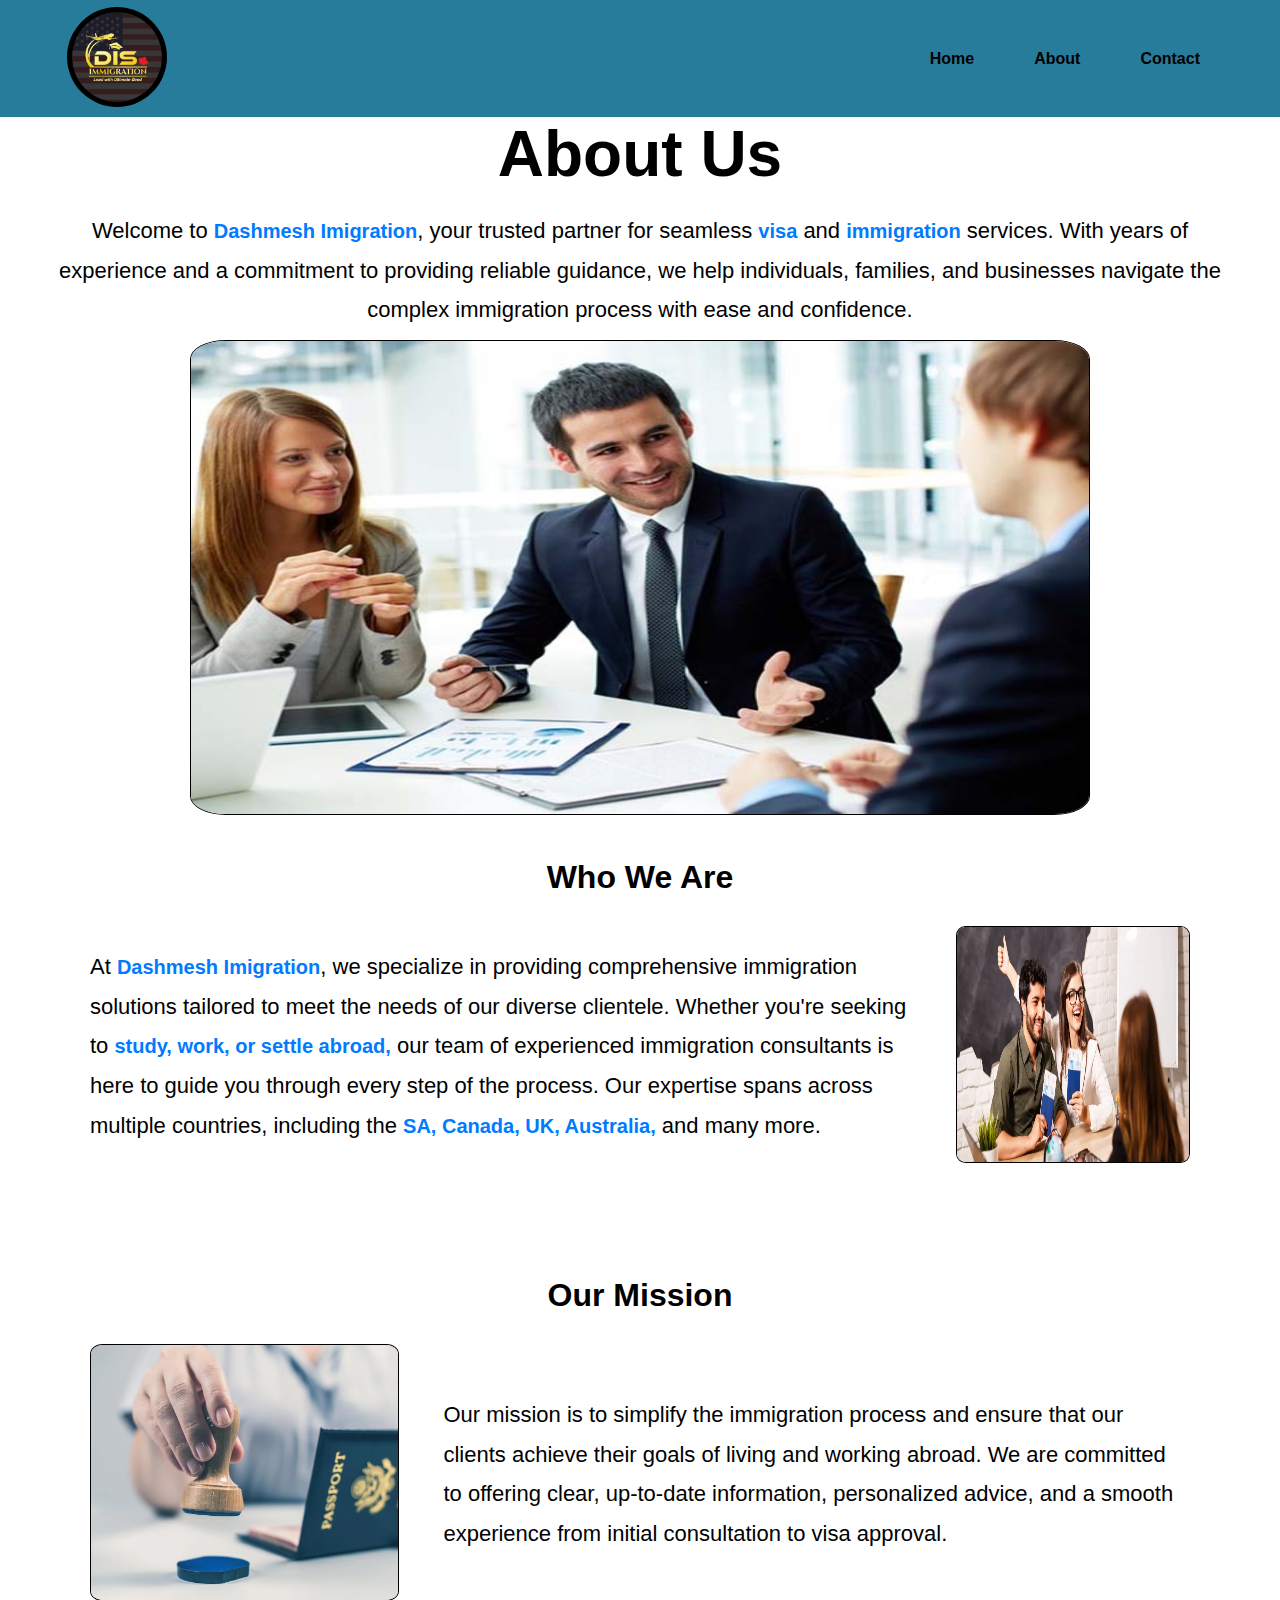
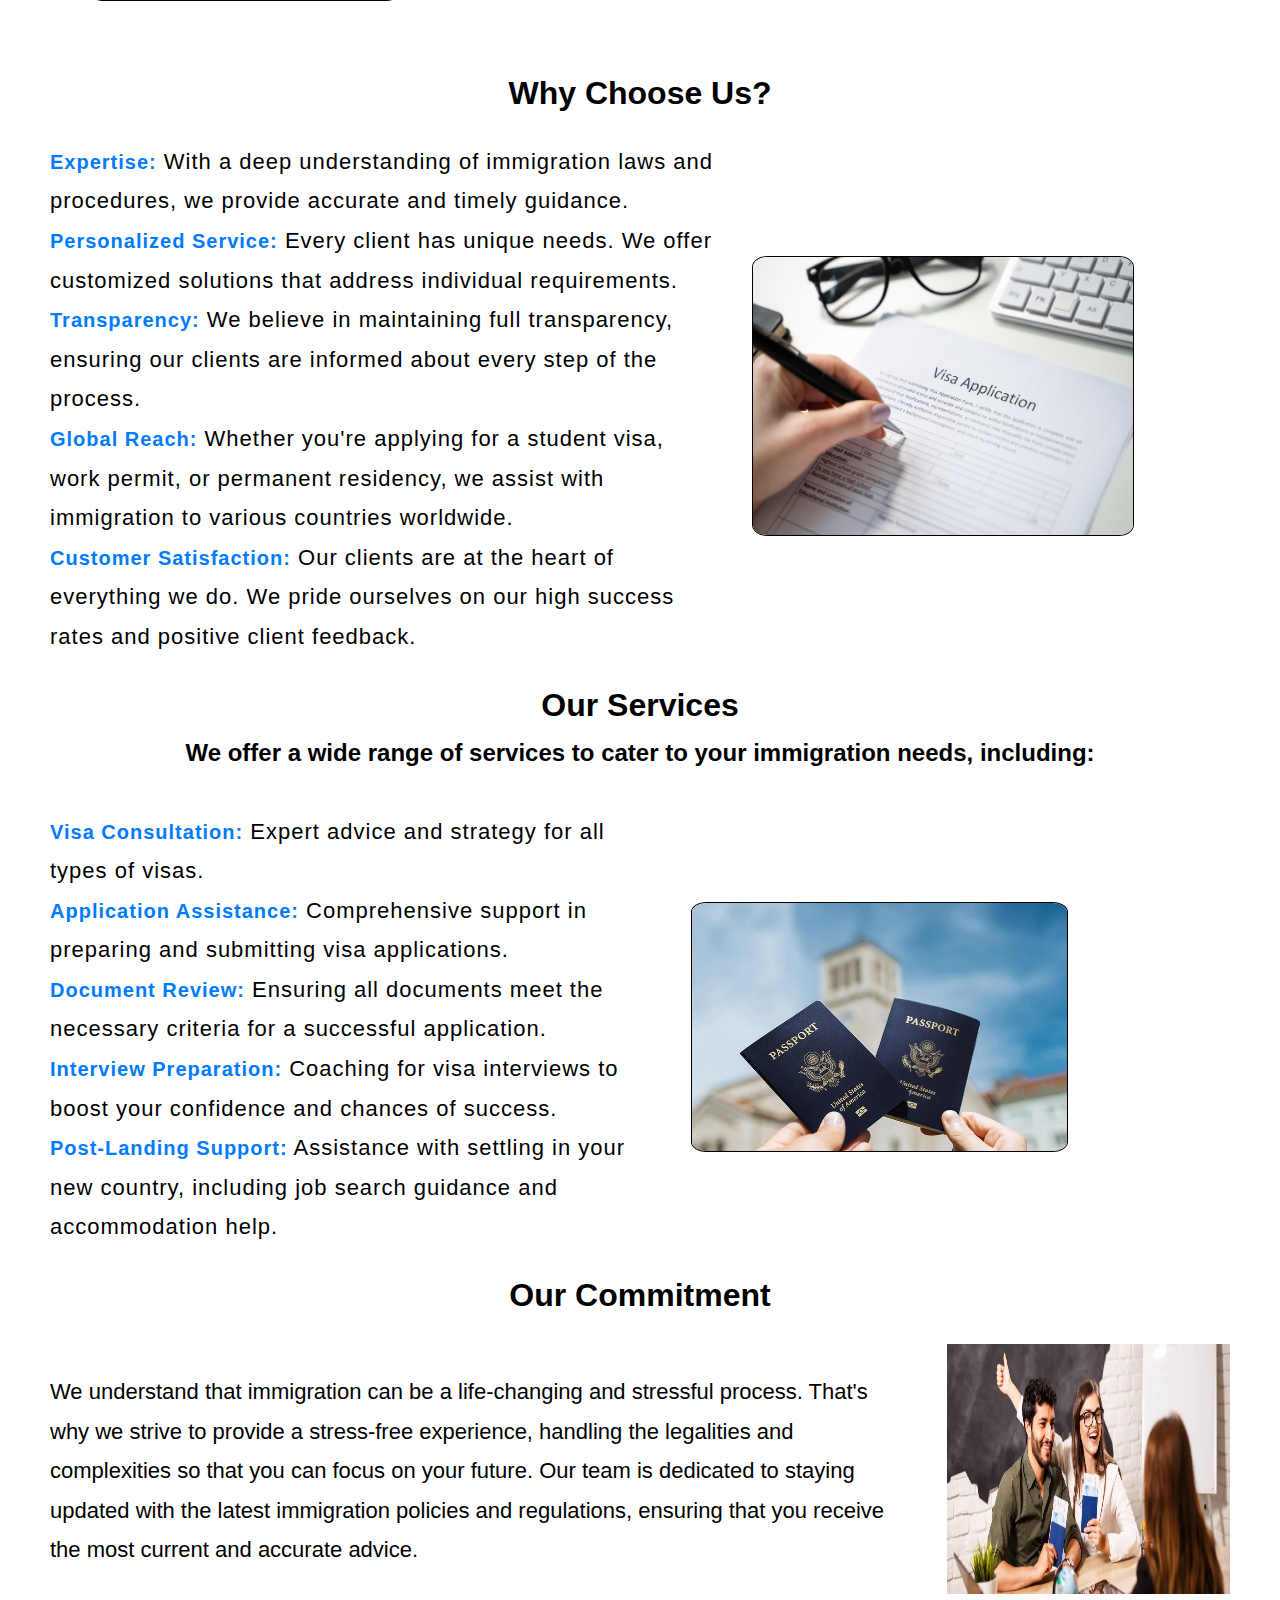
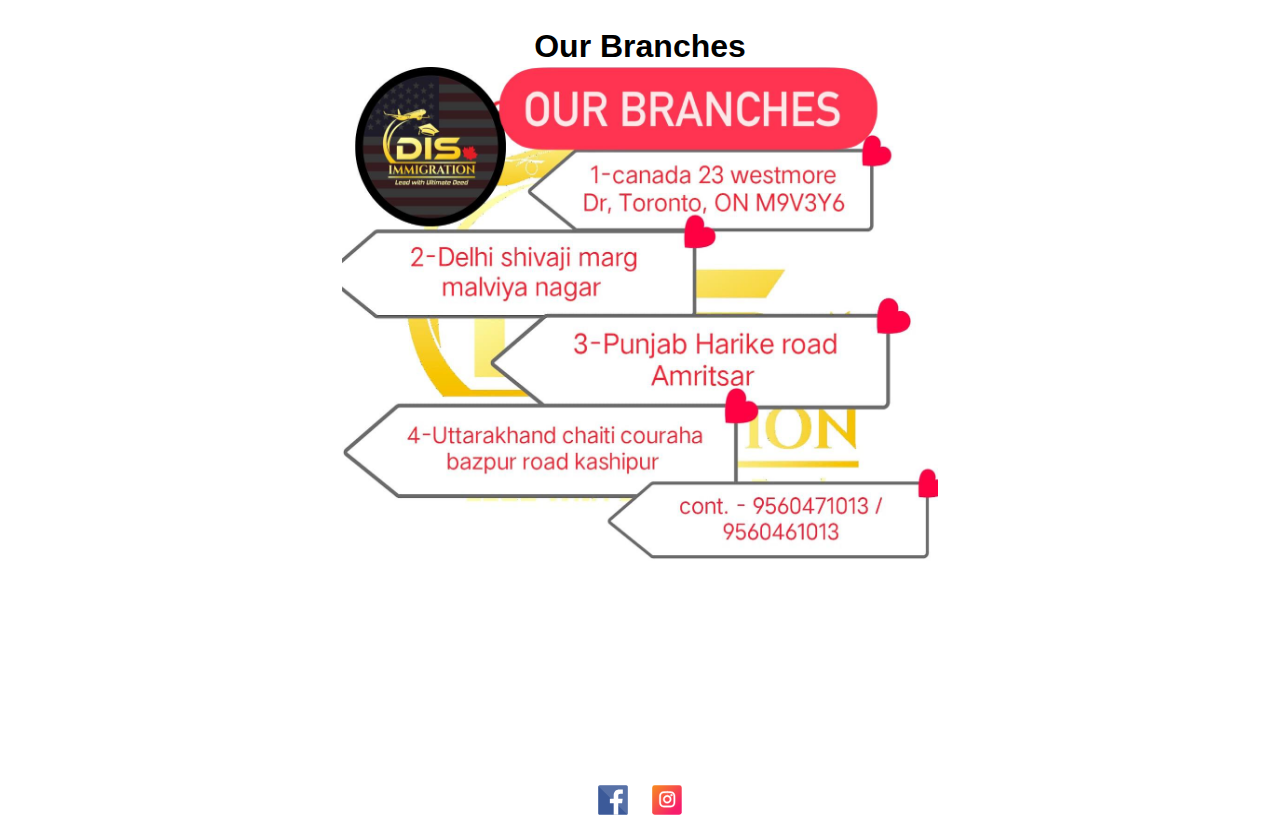
==== about.html @ 20d59159 "dis code to remote" ====
<!DOCTYPE html>
<html lang="en">
<head>
    <meta charset="UTF-8">
    <meta name="viewport" content="width=device-width, initial-scale=1.0">
    <title>About</title>
  <link rel="stylesheet" href="styles.css">
</head>
<body>
    <div class="navouter">
    
        <header class="sticky bgcolor">
            <nav class="navbar-about">
               <div class="nav-container">
               <div class="logo">
                   <img src="assets/images/DIS.jpeg" alt="DIS" height="100" width="100">
               </div>
   
               <div class="list-items">
                   <ul>
                       <li><a href="/index.html">Home</a></li>
                       <li><a href="/about.html">About</a></li>
                       <li><a href="/contact.html">Contact</a></li>
                   </ul>
               </div>
           </div>
            </nav>
           </header>
        </div>
           <div class="about-container">
    <main class="flexbox about-main" >
        <!-- about section statrt -->
        <section class="about-section flexbox">
            <div class="heading">
            <h1>About Us</h1>
        </div>
          <div class="about-p"> 
          <p>Welcome to <strong>Dashmesh Imigration</strong>, your trusted partner for seamless <strong>visa</strong> and <strong>immigration</strong> services. With years of experience and a commitment to providing reliable guidance, we help individuals, families, and businesses navigate the complex immigration process with ease and confidence.</p>
        </div>
        <div class="about-img">
          <img src="assets/images/aboutus.jpg" alt="">
        </div>
        </section>
        <!-- about section ends -->

        <section class="who-we-are flexbox p-width ">
            <div class="heading">
            <h2>Who We Are</h2>
        </div>
            <div class="about-sections-flex padding-section-divs">
            <div class="who-we-are-p"><p>At <strong>Dashmesh Imigration</strong>, we specialize in providing comprehensive immigration solutions tailored to meet the needs of our diverse clientele. Whether you're seeking to <strong>study, work, or settle abroad,</strong> our team of experienced immigration consultants is here to guide you through every step of the process. Our expertise spans across multiple countries, including the <strong>SA, Canada, UK, Australia,</strong> and many more.</p>
            </div>
             <div class="who we-are-img wd"><img src="assets/images/Immigration-Visa.webp" alt="Immigration"></div>
            </div>
        </section>

        <section class=" mission-section flexbox p-width ">
            <div class="heading">
           <h2>Our Mission</h2>
        </div>
           <div class="ourmission-section-flex padding-section-divs">
           <div class="mission-p"><p>Our mission is to simplify the immigration process and ensure that our clients achieve their goals of living and working abroad. We are committed to offering clear, up-to-date information, personalized advice, and a smooth experience from initial consultation to visa approval.</p></div> 
           <div class="mission-img wd"><img src="assets/images/visa-stamp.webp" alt="">
           </div>
        </div>

        </section>

        <section class="why-choose-section flexbox ">
            <div class="heading">
           <h2> Why Choose Us?</h2>
        </div>
           <div class="about-sections-flex padding-section-divs">
           <div class="list"><ul><li><strong>Expertise:</strong> With a deep understanding of immigration laws and procedures, we provide accurate and timely guidance.</li>
           <li><strong>Personalized Service:</strong> Every client has unique needs. We offer customized solutions that address individual requirements.</li>
           <li><strong>Transparency:</strong> We believe in maintaining full transparency, ensuring our clients are informed about every step of the process.</li>
           <li><strong>Global Reach:</strong> Whether you're applying for a student visa, work permit, or permanent residency, we assist with immigration to various countries worldwide.</li>
           <li><strong>Customer Satisfaction:</strong> Our clients are at the heart of everything we do. We pride ourselves on our high success rates and positive client feedback.</li></ul></div>
           <div class="choose-us-img wd">
           <img src="assets/images/visa-appication.jpg" alt="">
        </div>
        </div>
        </section>

        <section class=" services-section flexbox ul-width">
          <div class="heading">
            <h2>Our Services</h2>
        </div>
        <div class="heading2">
            <h3>We offer a wide range of services to cater to your immigration needs, including:</h3>
        </div>
        <div class="about-sections-flex padding-section-divs">
        <div class="list-2">
            <ul><li><strong>Visa Consultation:</strong> Expert advice and strategy for all types of visas.</li>
            <li><strong>Application Assistance:</strong> Comprehensive support in preparing and submitting visa applications.</li>
            <li><strong>Document Review:</strong> Ensuring all documents meet the necessary criteria for a successful application.</li>
            <li><strong>Interview Preparation:</strong> Coaching for visa interviews to boost your confidence and chances of success.</li>
            <li> <strong>Post-Landing Support:</strong> Assistance with settling in your new country, including job search guidance and accommodation help.</li></ul>
        </div>
        <div class="services-img wd">
            <img src="assets/images/visas2.jpeg" alt="">
        </div>
    </div>
        </section>

        <section class="commitment-section flexbox p-width">
            <div class="heading">
            <h2>Our Commitment</h2>
            </div>
            <div class="about-sections-flex padding-section-divs">
            <div class="commintment-p">
            <p>We understand that immigration can be a life-changing and stressful process. That's why we strive to provide a stress-free experience, handling the legalities and complexities so that you can focus on your future. Our team is dedicated to staying updated with the latest immigration policies and regulations, ensuring that you receive the most current and accurate advice.</p>
        </div>
        <div class="commitment-img wd">
            <img src="assets/images/Immigration-Visa.webp" alt="">
        </div>
    </div>
        </section>

        <section class="branches-section ">
            <h2>Our Branches</h2>
            <img src="assets/images/WhatsApp Image 2024-10-06 at 23.50.35.jpeg" alt="">
        </section>

    </main>
</div>
    <footer class="footer-aboutus">
        <section><h3>Contact us</h3>
            <ul><li>Phone: 7980345674</li>
            <li>Email:dashmesh4imigration@gmail.com</li>
            <li>Address: near Chaiti chauraha, Bazpur road, Kashipur</li></ul></section>
        <section>
            <h3>Follow Us</h3>
             <p>Stay connected on social media for the latest updates and success stories:</p>
             <div>
                <img src="assets/images/facebook.svg" alt="Facebook" height="30" width="30">
                <img src="assets/images/instagram.svg" alt="Instagram" height="30" width="30">
             </div>
        </section>
        

    </footer>

    <script src="/script.js"></script>
</body>
</html>
---- styles.css ----
/* Global Styles */
* {
    margin: 0;
    padding: 0;
    box-sizing: border-box;
    font-family: 'Arial', sans-serif;
    overflow-x: hidden;
}


body::before {
    content: '';
    position: absolute;
    top: 0;
    left: 0;
    right: 0;
    bottom: 0;
 
    z-index: -1;
    /* filter: brightness(0.5); */
    filter: contrast(0.5);

}

.before::before, .intro-section::before{
    content: '';
    position: absolute;
    top: 0;
    left: 0;
    right: 0;
    bottom: 0;
   background-color: rgba(255,255,255,0.3);
   z-index: 1;
   filter: brightness(0.5);
   
}
.logo{
    padding: 7px;
}
.list-items li{
    overflow-y: hidden;
}
.navbar-about{
    display: flex;
  justify-content: center;
  align-items: center;
  overflow-y: hidden;
  /* border-bottom: 1px solid #ddd; */
  height: 13vh;
  /* background-color: #fff;
     */

   
}
header {
    position: sticky;
    top: 0;
    z-index: 1000;
    background-color: #fff; /* Ensures visibility */
    box-shadow: 0 2px 5px rgba(0, 0, 0, 0.1); /* Optional: shadow effect */
}
header img {
    border-radius: 50%;
}
.list-items{
    z-index: 2;
}
nav ul {
    display: flex;
    gap: 20px;
    list-style-type: none;
}

nav ul li a {
    text-decoration: none;
    color: black;
    font-weight: bold;
    padding: 10px 20px;
    border-radius: 5px;
    transition: background-color 0.3s ease;
}

nav ul li a:hover {
    background-color: #f9fafb;
}
.about-img{
    width: 75%;
}
/* Mobile Menu Toggle (Hamburger Menu) */
.hamburger {
    display: none;
    flex-direction: column;
    cursor: pointer;
}

.hamburger div {
    width: 25px;
    height: 3px;
    background-color: black;
    margin: 4px;
}

@media (max-width: 768px) {
    nav ul {
        display: none;
        flex-direction: column;
        position: absolute;
        top: 70px;
        right: 0;
        
        width: 100%;
        text-align: center;
    }
#nav-menu li{
    margin: 12px;
}
   header{
    transition: all 0.7s ease-out;
    height: 14vh;
   }
    nav ul.active {
        display: block;
        height: 112px;
        margin-top: 60px;
    }

    .hamburger {
        display: block;
     
        /* padding: 10px; */
        z-index: 2;
        position: relative;
        left: 38%;
        
    }
    .nav-h{
        height: 31vh;
    }
}

/* Main Content Styles */
main {
   
    
    /* background-color: white; */
    color: black
}

h1 {
    font-size: 4rem;
    margin-bottom: 10px;
    color: black
}

h3 {
    margin: 15px 0;
    color: black
}

p {
    font-size: 22px;
    line-height: 1.8;
    color: black
}
.bgcolor{
    background-color: #287c9b;;
}
strong {
    color: #2980b9;
}
/* .sticky{
    position: sticky;
    top: 0%;
    z-index: 1000;

} */
.about-main{
    z-index: 1;
}
/* Carousel Styles */
.carousel-container {
    position: relative;
    width: 70%; /* Ensures the carousel container spans the full width */
    height: 500px;  
    overflow: hidden;
    margin: auto;
    z-index: 1;
}
.slide{
    width: 82%;
    height: 90%;
    position: absolute;
    transition: 1s;
}

.carousel-container img{
    width: 100%;
    height: 100%;
    object-fit: cover; /* Ensures the image fills the container without distortion */

}
/* .container{
    
    
} */
 
 .countries-section img{
width: 100%;
 }
.about-container{
    max-width: 1200px;
    margin: auto;
    overflow: hidden;
    
}
/* Footer Styles */
.footer-aboutus{
    
    color: rgb(255, 255, 255);
    padding: 20px;
    text-align: center;
   
    background: url('/images/footerimage.jpg');
}

.footer-home{
    color: rgb(252, 252, 252);
    padding: 20px;
    text-align: center;
}


.list-2 ul{
    line-height: 1.8;
    letter-spacing: 1px;
    font-size: 22px;
}
footer ul {
    list-style-type: none;
    padding: 0;
}
.location iframe{
    
        height: 200px;
        width: 300px;
        border: 1px solid white;
        border-radius: 4%;
    
}
footer h3 {
    margin-bottom: 10px;
    color: white;
}
footer p{
    color: white;
}

footer div img {
    margin: 0 10px;
    cursor: pointer;
    transition: transform 0.3s ease;
}
.list ul{
    line-height: 1.8;
    letter-spacing: 1px;
    font-size: 22px;
}
footer div img:hover {
    transform: scale(1.2);
}

/* Responsiveness */
@media (max-width: 1200px) {
    h1 {
        font-size: 3rem;
    }
    h2{
        font-size: 2rem;
    }
    .auto-typed2{
        font-size: 1.5rem;
    }
.intro-section h3{
    font-size: 2rem;
}
    .carousel-container {
   height: 400px;
   width: 60%;
    }
}
@media (max-width: 650px) {
    .branches-img img {
         height: auto !important;
        width: 100% !important;
        
    }
    .branches-img{
        max-width: 85%;
    }
    
}
@media (max-width:1000px) {
    .ready-section-img {
        MAX-WIDTH: 80%;
    }
    .countries-section-img{
        max-width: 80%;
    }
    .countries-list {
        flex-wrap: wrap;
    }
    .intro-container p{
        padding: 0px 12px;
    }

    .container-flex {
    flex-wrap: wrap;
    }
    .about-img{
        width: 75%;;
    }
    .about-section img {
        height: 450px;
        width: 100%;
        border: 1px solid black;
        border-radius: 4%;
    }
    .wd {
        max-width: 62%;
        width: 100%;
        height: 43vh;
        overflow: hidden;
    }
    /* .who-we-are img {
        height: 100%;
        width: 100%;
    } */
    .mission-section img {
        height: 350px !important;
        width: 100%  !important;
    }
    .why-choose-section div img {
        height: 100% !important;
        width: 100% !important;
    }
    .services-section img {
        height: 360px !important;
        width: 100% !important;
    }
    .padding-section-divs {
        padding: 30px 60px;
    }
    .about-sections-flex{
        flex-wrap: wrap;
    }
    .ourmission-section-flex{
        flex-wrap: wrap;
    }
    .who-we-are img {
        height:100%  !important;
        width: 100% !important;
        
    }
    .section-ready {
        padding: 20px 20px !important;
    }
    .countries-section {
        padding: 20px 20px !important;
    }
    .section-ready img{
        height: auto !important;
    }
}
@media (max-width: 890px) {
    h1 {
        font-size: 3rem;
    }
   .auto-typed2{
    font-size: 1.8rem;
   }
   .intro-section h3 {
        font-size: 2rem;
    }
   .carousel-container{
    width: 65%;
    height: 350px;
   }
    

    .carousel img {
        height: 200px;
    }
}
@media (max-width: 700px) {
    .wd {
        max-width: 85%;
    }
    .about-img {
        width: 95%;
    }
    
    h1 {
        font-size: 2rem;
    }
   .auto-typed2{
    font-size: 1.2rem;
   }
  .intro-section h3 {
        font-size: 1.3rem;
    }
    .carousel-container{
        width: 80%;
        height: 325px;
    }
}
@media (max-width: 480px) {
    header img {
        height: 80px;
        width: 80px;
    }
    .wd {
        max-width: 100%;
    }
    footer div img {
        height: 25px;
        width: 25px;
    }
    .carousel-container{
        width: 95%;
        height: 300px;
    }
    .why-choose-section div img {
        height: 100% !important;
        width: 100% !important;
    }
    .mission-section img {
        height: 100% !important;
        width: 100% !important;
    }
    .about-img {
        width: 94%;
    }
}
header{
    position: relative;
    z-index: 2;
   
    width: 100%;
}







h3 {
    font-size: 1.5rem;
    color: black;
    margin-bottom: 15px;
    text-align: center;
}

strong {
    font-size: 1.25rem;
    color: #007bff;
}
.coursel-section{
    display: flex;
    flex-direction: column;
    align-items: center;
    justify-content: center;
    margin-top: 4%;
}

/* Intro Section */
.intro-section {
    text-align: center;
    padding: 60px 20px;
    height: 90vh;
   position: relative;
   z-index: 2;
    border-bottom: 3px solid #007bff;
}

.intro-section h3 {
    
    color: black;
}

.coursel-section p{
    text-align: center;
   
}
.intro-container img{
    height: 400px;
    width: 300px;
}

.flex-section{
    display: flex;
    flex-direction: column;
    justify-content: space-evenly;
    align-items: center;
    
}
.section-ready{
    padding: 60px 20px;
}
/* Contact Section */
.contact-section {
    text-align: center;
    padding: 40px 20px;
   
}
.section-ready img{
    height: 180px;
    width: 100% ;
}
.ready-section-img{
    width: 100%;
}
.contact-section h3 {
    color: black;
}

.contact-section p {
    font-size: 1.1rem;
    margin: 0 auto;
    max-width: 600px;
    color: black;
}

/* Countries Section */
.countries-section {
    padding: 60px 20px;
    width: 100%;
   
}

.countries-list {
    margin: 0 auto; 
    display: flex;
    flex-direction: row-reverse;
    gap: 8%;
    width: 100%;
    align-items: center;
    justify-content: center;

}

.countries-list h3 {
    font-size: 2.25rem;
    color: black;
    margin-bottom: 30px;
    text-align: center;
}

.countries-list ul {
    list-style-type: none;
    padding: 0;
}

.countries-list li {
    font-size: 1.2rem;
    margin-bottom: 15px;
    color: black;
}

.countries-list li strong {
    color: #007bff;
}

/* Media Queries for Responsiveness */
@media (max-width: 768px) {
    h3 {
        font-size: 1.75rem;
    }

    .intro-section strong {
        font-size: 1.5rem;
    }

    .countries-list h3 {
        font-size: 2rem;
    }

    .countries-list li {
        font-size: 1.1rem;
    }
}
  
.container-flex{
    display: flex;
    gap: 5%;
    width: 100%;
    justify-content: center;
    align-items: center;

}
.container-flex img{
    border: 1px solid white;
    border-radius: 12px;
}
.countries-list img{
border: 1px solid white;
border-radius: 12px;
}

.background{
    background-repeat: no-repeat;
    background-attachment: fixed;
    background-size: cover;
    background-image: url('/images/didBack.jpg');
    background-position: center;
}
.about-sections-flex{
    display: flex;
    flex-direction: row;
    justify-content: center;
    align-items: center;
   
    gap: 3%;
}
.wd{
    width: 100%;
}
.flexbox{
    display: flex;
    flex-direction: column;
    align-items: center;
    justify-content: center;
}
.about-section p{

text-align: center;
padding: 10px;
}
.image-back{
    background: url('/images/footerimage.jpg');
}

.about-section img{
    height: 475px;
    width: 100%;
    border: 1px solid black;
    border-radius: 4%;
    
}
h2{
    font-size: 2rem;
}
.ourmission-section-flex{
    display: flex;
    flex-direction: row-reverse;
    align-items: center;
    justify-content: center;
    gap: 4%;
   
}
.who-we-are img{
    height: 237px;
    width: 100%;
    border: 1px solid black;
    border-radius: 4%;
}
.who-we-are {
    width: 100%;
    padding: 40px;
}
.who-we-are p{
    max-width: 100%;
}
.services-section img{
    height: 250px;
    width: 70%;
    border: 1px solid black ;
    border-radius: 4%;
}
.mission-section{
    width: 100%;
    padding: 40px;
}
.mission-section img{
    height: 257px;
    width: 100%;
    border: 1px solid black;
    border-radius: 4%;
}
.padding-section-divs{
    padding: 30px 10px;
}

.commitment-section img{
    height: 250px;
    width: 100%;
}
.why-choose-section{
 width: 100%;
 font-size: 22px;
}
.nav-container{
    
    width: 100%;
    max-width: 1200px;
    display: flex;
    justify-content: space-between;
    align-items: center;
    padding: 20px;
    /* background-color: #fff; */

   
}
.why-choose-section div img{
    height: 280px;
    width: 80%;
    border: 1px solid black;
    border-radius: 4%;
}
.branches-section{
    display: flex;
    flex-direction: column;
    align-items: center;
    justify-content: center;
}

.branches-section img{
    height: 500px;
    width: 600px;
    padding: 2px;
}

.auto-typed2{
    font-family: 'Edu AU VIC WA NT Guides', sans-serif;;
    font-weight: 1000;
    letter-spacing: 8.5px;
}

@media (max-width: 1300px) {
    .about-sections-flex{
        width: 100%;
    }
    .ourmission-section-flex{
        width: 100%;
    }
}
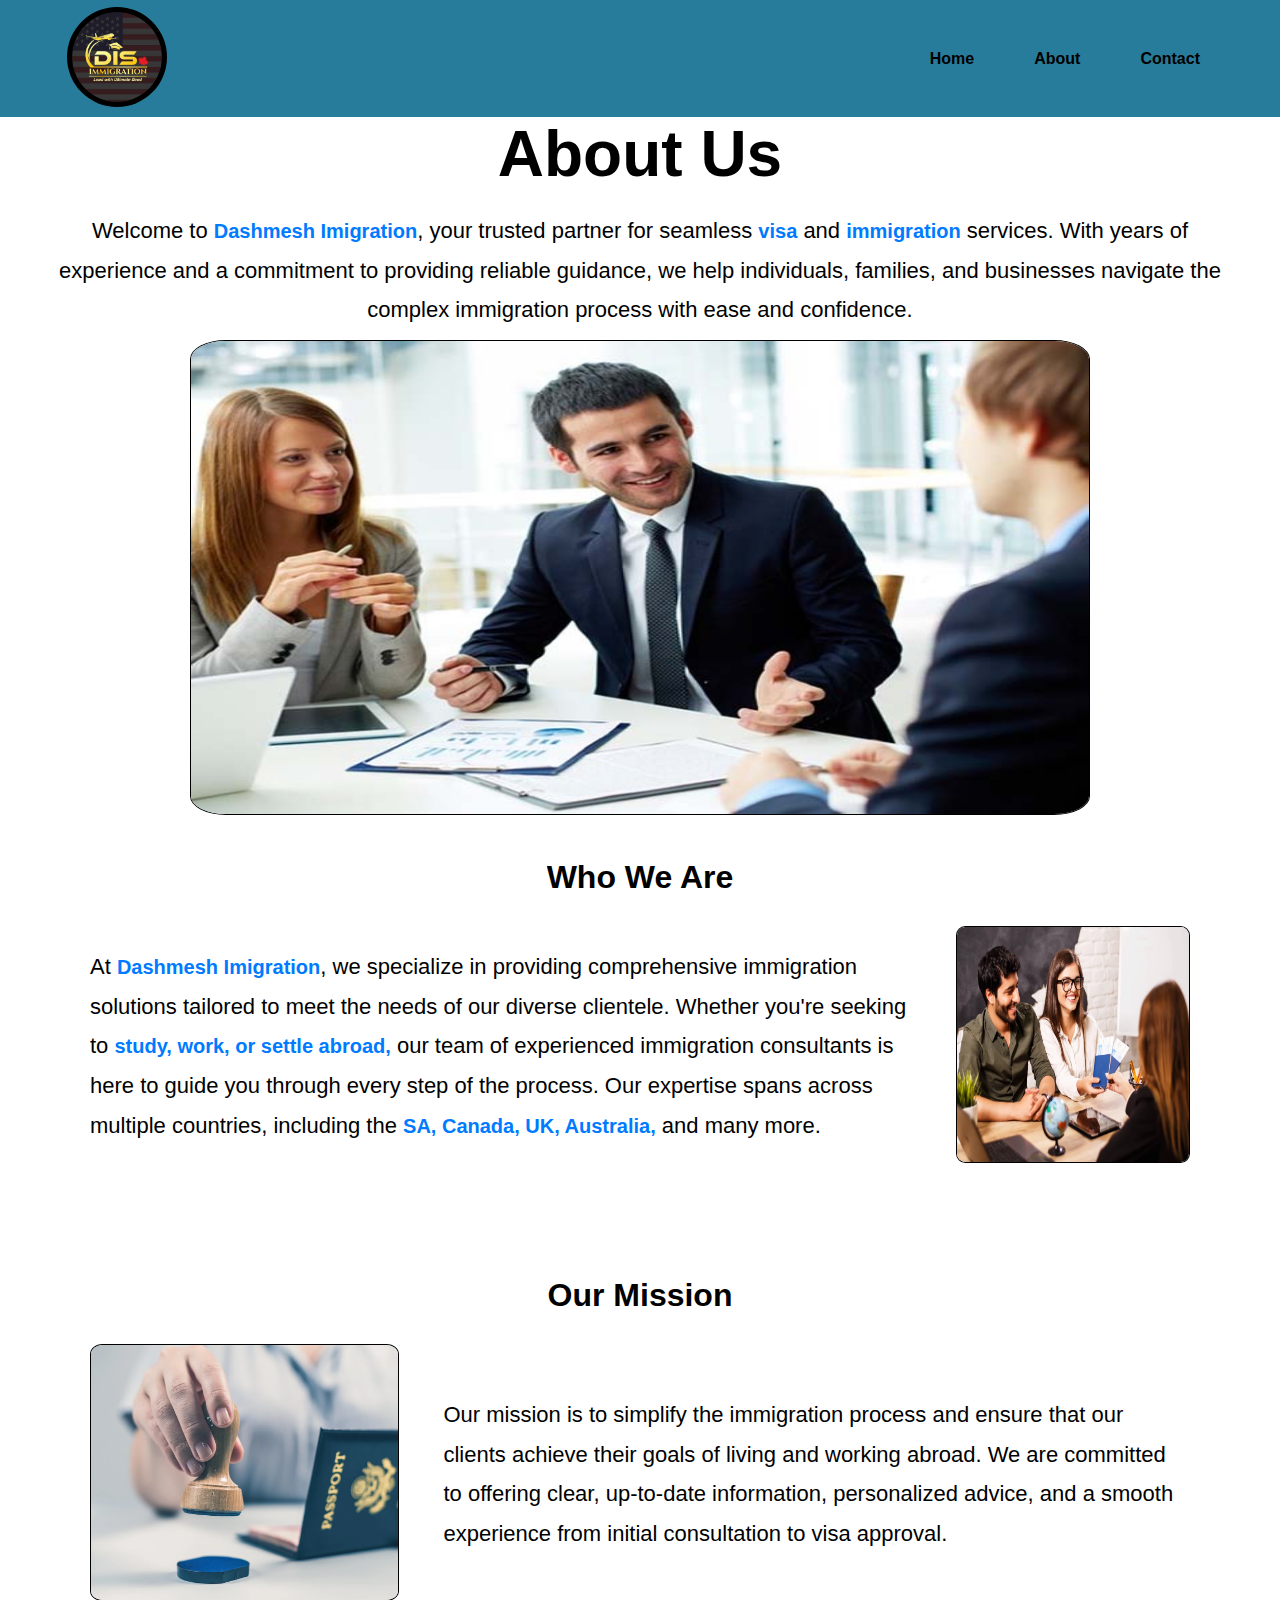
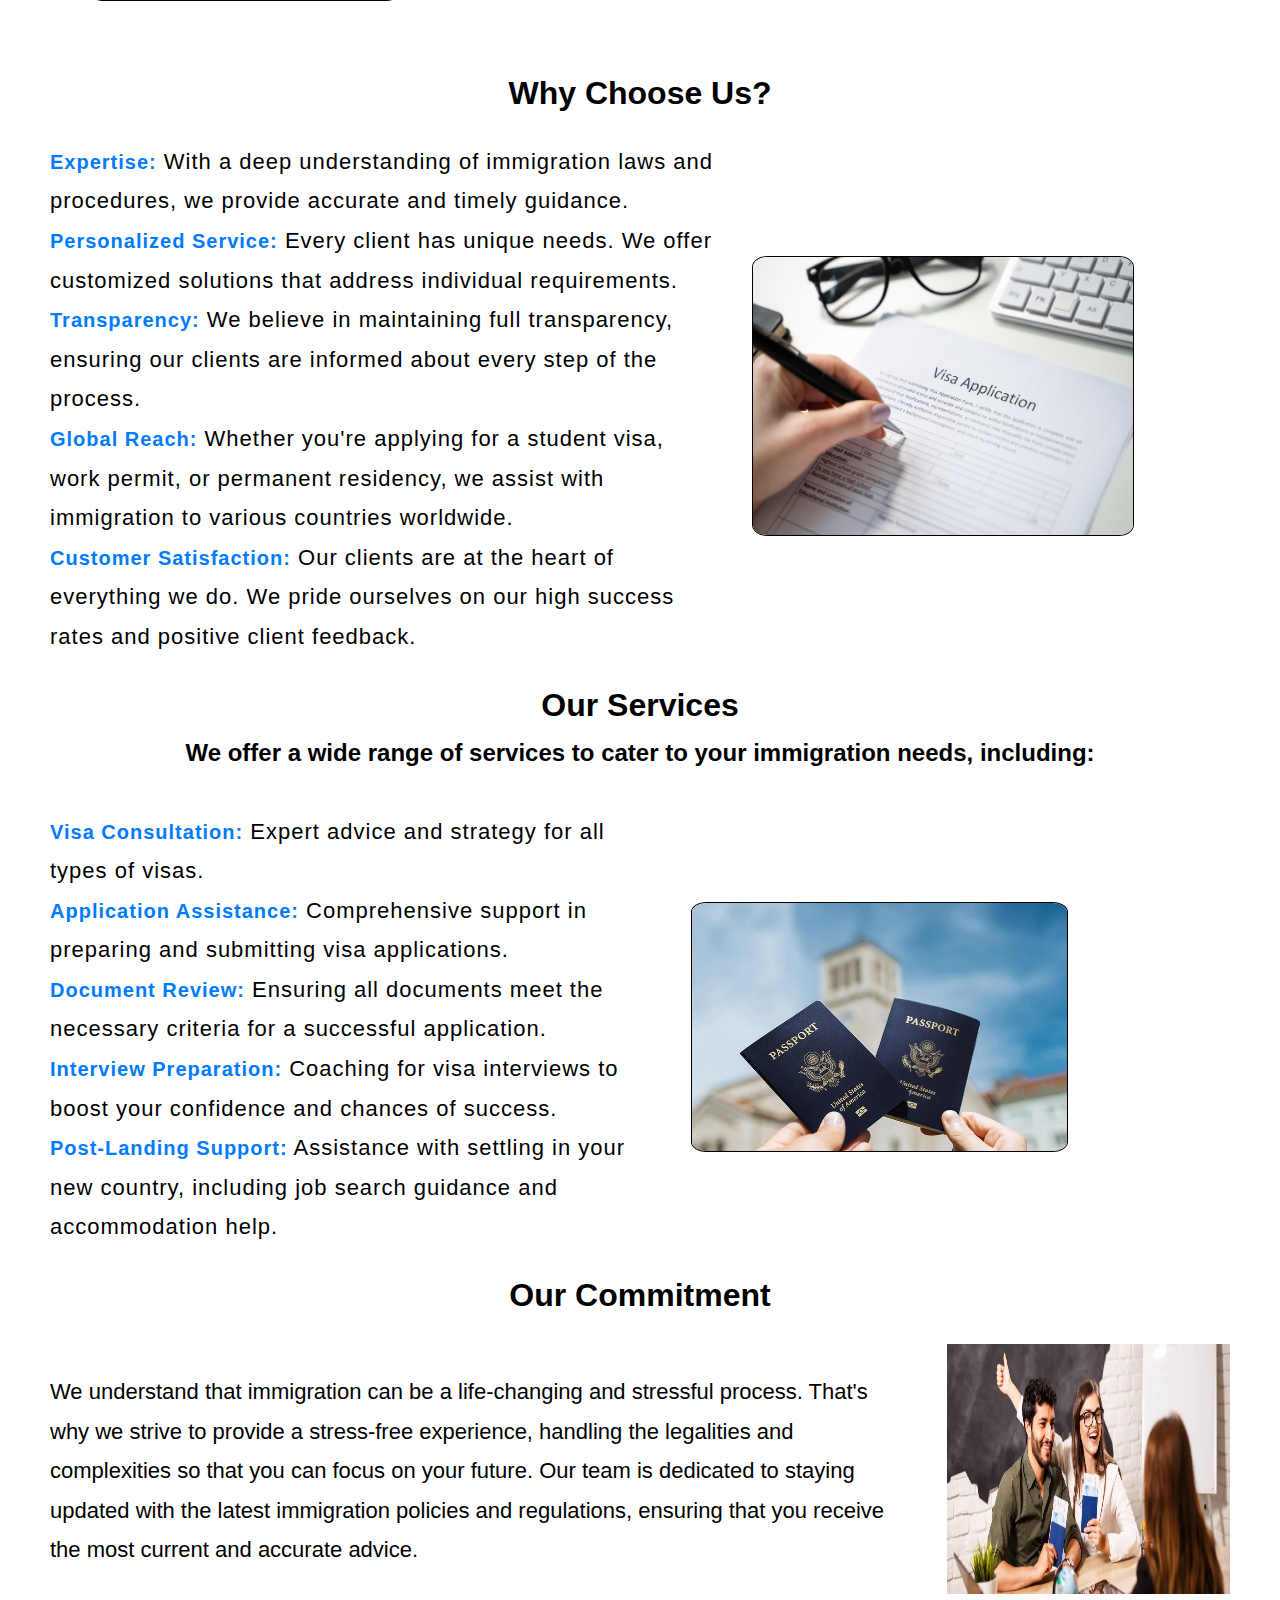
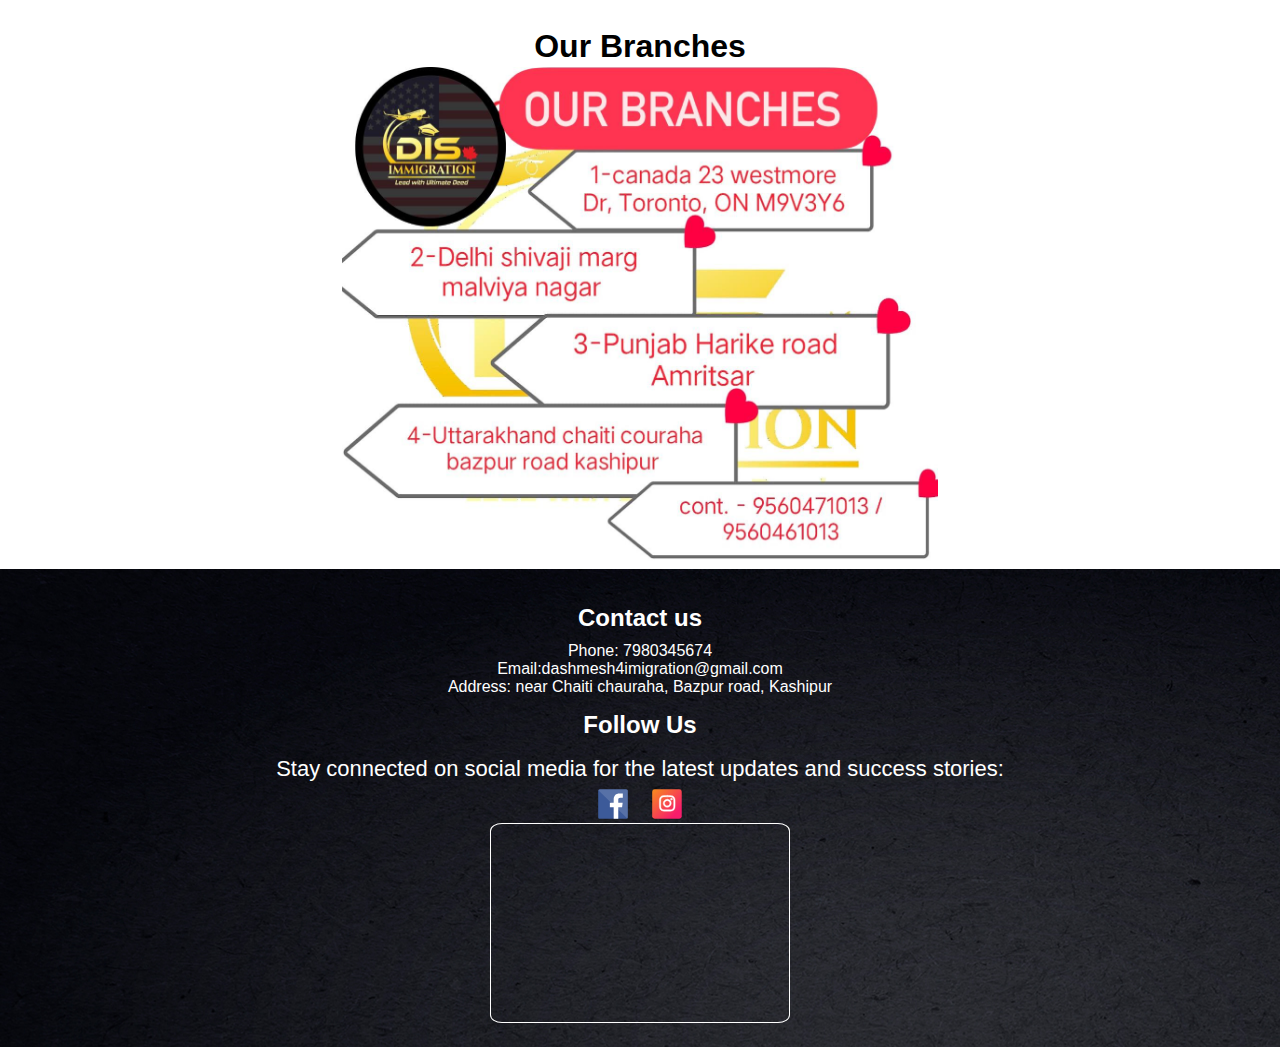
==== commit 0779ff21: "change in about.html" ====
--- a/about.html
+++ b/about.html
@@ -9,15 +9,19 @@
 <body>
     <div class="navouter">
     
-        <header class="sticky bgcolor">
+        <header class=" sticky bgcolor " id="navbar-h" >
             <nav class="navbar-about">
                <div class="nav-container">
                <div class="logo">
                    <img src="assets/images/DIS.jpeg" alt="DIS" height="100" width="100">
                </div>
-   
+               <div class="hamburger" onclick="toggleMenu()">
+                <div></div>
+                <div></div>
+                <div></div>
+            </div>
                <div class="list-items">
-                   <ul>
+                   <ul id="nav-menu">
                        <li><a href="/index.html">Home</a></li>
                        <li><a href="/about.html">About</a></li>
                        <li><a href="/contact.html">Contact</a></li>
@@ -50,7 +54,7 @@
             <div class="about-sections-flex padding-section-divs">
             <div class="who-we-are-p"><p>At <strong>Dashmesh Imigration</strong>, we specialize in providing comprehensive immigration solutions tailored to meet the needs of our diverse clientele. Whether you're seeking to <strong>study, work, or settle abroad,</strong> our team of experienced immigration consultants is here to guide you through every step of the process. Our expertise spans across multiple countries, including the <strong>SA, Canada, UK, Australia,</strong> and many more.</p>
             </div>
-             <div class="who we-are-img wd"><img src="assets/images/Immigration-Visa.webp" alt="Immigration"></div>
+             <div class="who we-are-img wd"><img src="assets/images/imageabout.webp" alt="Immigration"></div>
             </div>
         </section>
 
@@ -119,7 +123,9 @@
 
         <section class="branches-section ">
             <h2>Our Branches</h2>
+            <div class="branches-img">
             <img src="assets/images/WhatsApp Image 2024-10-06 at 23.50.35.jpeg" alt="">
+        </div>
         </section>
 
     </main>
@@ -137,6 +143,10 @@
                 <img src="assets/images/instagram.svg" alt="Instagram" height="30" width="30">
              </div>
         </section>
+        <section class="location">
+            <iframe src="https://www.google.com/maps/embed?pb=!1m21!1m12!1m3!1d1736.018912115497!2d78.97851917532738!3d29.19891765715301!2m3!1f0!2f0!3f0!3m2!1i1024!2i768!4f13.1!4m6!3e6!4m0!4m3!3m2!1d29.198021003908803!2d78.9797782633855!5e1!3m2!1sen!2sin!4v1729206308054!5m2!1sen!2sin"   allowfullscreen="" loading="lazy" referrerpolicy="no-referrer-when-downgrade"></iframe>
+        </section>
+
         
 
     </footer>
--- a/styles.css
+++ b/styles.css
@@ -220,7 +220,7 @@
     padding: 20px;
     text-align: center;
    
-    background: url('/images/footerimage.jpg');
+    background: url('assets/images/footerimage.jpg');
 }
 
 .footer-home{
@@ -611,7 +611,7 @@
     background-repeat: no-repeat;
     background-attachment: fixed;
     background-size: cover;
-    background-image: url('/images/didBack.jpg');
+    background-image: url('assets/images/didBack.jpg');
     background-position: center;
 }
 .about-sections-flex{
@@ -637,7 +637,7 @@
 padding: 10px;
 }
 .image-back{
-    background: url('/images/footerimage.jpg');
+    background: url('assets/images/footerimage.jpg');
 }
 
 .about-section img{
